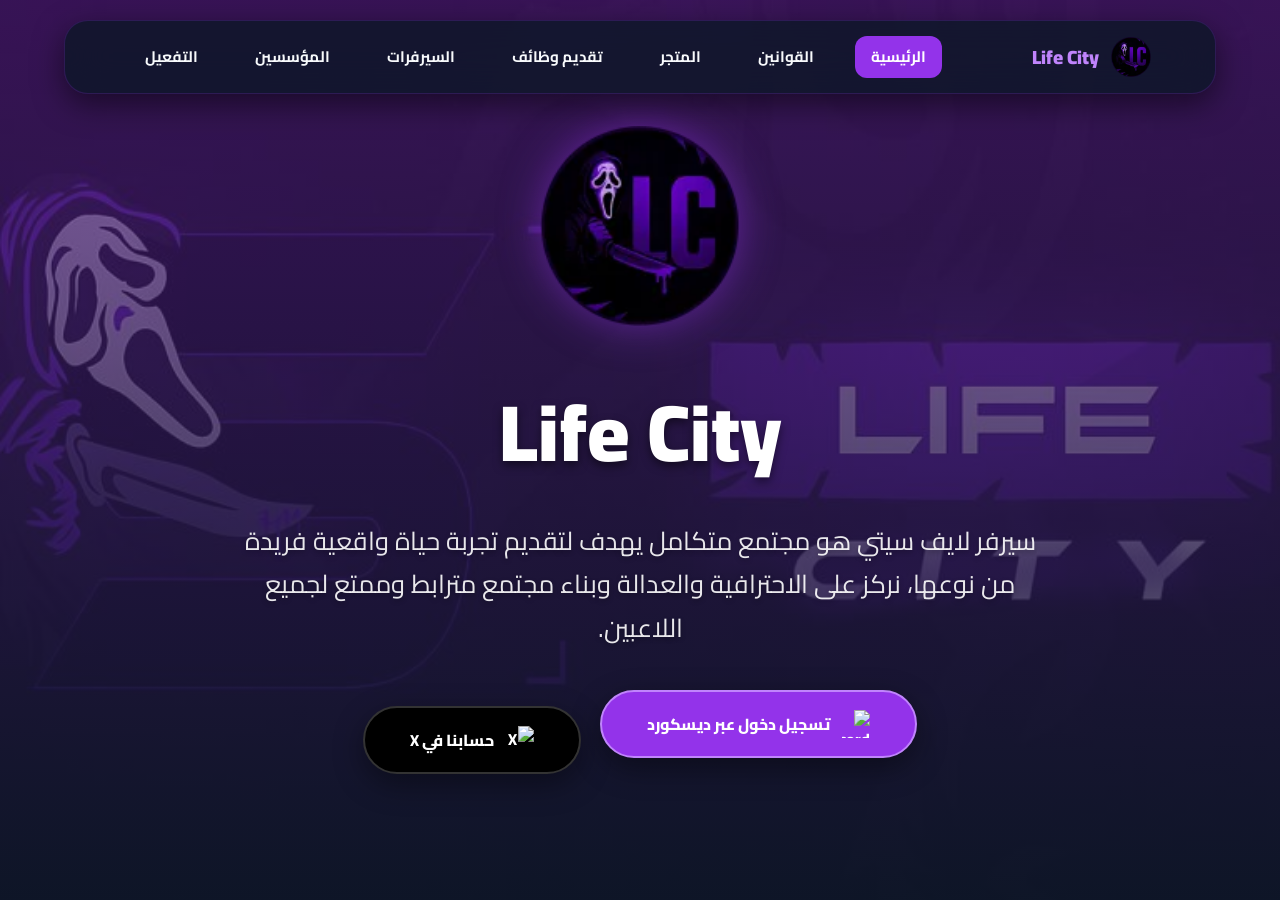
==== index.html @ 736665c3 "Update index.html" ====
<!DOCTYPE html>
<html lang="ar" dir="rtl">
<head>
    <meta charset="UTF-8">
    <meta name="viewport" content="width=device-width, initial-scale=1.0">
    <title>Life City - لايف سيتي</title>
    <link rel="stylesheet" href="style.css">
</head>
<body>
    <!-- Background Effects -->
    <div class="glass-bg">
        <div class="blob blob-1"></div>
        <div class="blob blob-2"></div>
        <div class="blob blob-3"></div>
    </div>
    
    <header>
        <div class="logo-area">
            <img src="logo.webp" alt="Life City" class="header-logo">
            <span class="brand-name">Life City</span>
        </div>
        <nav id="main-nav">
            <a onclick="showSection('home')" class="nav-link active">الرئيسية</a>
            <a onclick="showSection('rules')" class="nav-link">القوانين</a>
            <a onclick="showSection('store')" class="nav-link">المتجر</a>
            <a onclick="showSection('jobs')" class="nav-link">تقديم وظائف</a>
            <div class="dropdown">
                <a class="nav-link">السيرفرات</a>
                <div class="dropdown-content">
                    <a href="https://discord.gg/nRZxSdx6" target="_blank" class="dropdown-item">سيرفر الفايتات</a>
                    <a href="https://discord.gg/UA8vhz3D" target="_blank" class="dropdown-item">سيرفر العصابات RP</a>
                </div>
            </div>
            <a onclick="showSection('members')" class="nav-link">المؤسسين</a>
            <a onclick="showSection('activation')" class="nav-link">التفعيل</a>
        </nav>
        <div class="mobile-menu-btn" onclick="toggleMobileMenu()">
            <span></span>
            <span></span>
            <span></span>
        </div>
    </header>

    <!-- Activation Section -->
    <section id="activation">
        <div class="container">
            <div class="section-title">
                <h2>التفعيل</h2>
                <div class="title-line"></div>
            </div>
            
            <div id="terms-container" class="activation-card">
                <div class="terms-content">
                    <h3>الشروط العامة</h3>
                    <ul class="terms-list">
                        <li>العمر المسموح لدخول السيرفر: 13 سنة فما فوق.</li>
                        <li>ممنوع استخدام أي شخصية افتراضية إلا من خلال المتجر فقط.</li>
                        <li>ممنوع كتابة أسمك باللغة الإنجليزية أو برموز أو تشكيل أو يكون اسم شخصيه مشهوره.</li>
                        <li>يمنع الدخول من أجهزة غير جهازك الشخصي.</li>
                        <li>يحق لك امتلاك شخصتين فقط.</li>
                    </ul>
                </div>
                <div class="activation-buttons">
                    <div class="activation-option" onclick="acceptTerms()">
                        <div class="option-image-wrapper">
                            <img src="https://cdn-icons-png.flaticon.com/512/190/190411.png" alt="Agree" class="option-image">
                        </div>
                        <span class="option-label">الموافقة على الشروط</span>
                    </div>
                    <div class="activation-option" onclick="showSection('home')">
                        <div class="option-image-wrapper">
                            <img src="https://cdn-icons-png.flaticon.com/512/1828/1828843.png" alt="Disagree" class="option-image">
                        </div>
                        <span class="option-label">غير موافق على الشروط</span>
                    </div>
                </div>
            </div>

            <div id="activation-form-container" class="activation-card" style="display: none;">
                <form id="activation-form" onsubmit="submitActivation(event)">
                    <div class="form-part">
                        <h3>الجزء الأول: معلومات الشخصية</h3>
                        
                        <div class="form-group">
                            <label>اكتب يوزرك ديسكورد؟ *</label>
                            <input type="text" name="discord_user" required placeholder="مثال: name#0000">
                        </div>

                        <div class="form-group">
                            <label>اكتب يوزرك روبلوكس؟ *</label>
                            <input type="text" name="roblox_user" required>
                        </div>

                        <div class="form-group">
                            <label>شرفنا باسمك وعمرك الحقيقيين؟ *</label>
                            <input type="text" name="real_info" required>
                        </div>

                        <div class="form-group">
                            <label>اسم الشخصية الأول والأخير وتاريخ ميلادها والمنشئ واللغة الخاصه بالشخصية؟ *</label>
                            <input type="text" name="char_info" required>
                        </div>

                        <div class="form-group">
                            <label>ماهي قصة الشخصية؟ ( لاتقل عن 5 اسطر ولا تزيد عن 10 اسطر ) *</label>
                            <textarea name="char_story" required rows="5"></textarea>
                            <small>يوجد تعريف لكيفية الكتابة في الديسكورد يرجى مراجعته قبل كتابة القصة.</small>
                        </div>

                        <div class="form-group">
                            <label>ماهي ايجابيات وسلبيات الشخصية من القصة؟ *</label>
                            <textarea name="pros_cons" required></textarea>
                        </div>

                        <div class="form-group">
                            <label>هل لديك خبرة سابقة في تقمص الشخصيات؟ اكتب عنها بالتفصيل *</label>
                            <textarea name="experience" required></textarea>
                        </div>

                        <div class="form-group">
                            <label>ماهوا سبب رغبتك في دخول المدينة؟ *</label>
                            <textarea name="reason" required></textarea>
                        </div>
                    </div>

                    <div class="form-part">
                        <h3>الجزء الثاني: كيف ستتصرف شخصيتك؟</h3>
                        <p class="form-note">يرجى ربط تصرفاتك بالمواقف التالية بشخصيتك, علما أن عدم مطابقة تصرفات شخصيتك للبيانات المذكوره في الجزء الاول يقلل فرص قبولك.</p>

                        <div class="form-group">
                            <label>انت الان تحمل سلاح ناري توجهت لتبحث عن رهينة لتقوم بسطو مسلح على أحد المتاجر اكتشفت ان الشخص الذي اختطفته شخص ذو سلطة اجرامية في المدينة ماذا ستفعل في هذا الموقف؟ *</label>
                            <textarea name="scenario_1" required></textarea>
                        </div>

                        <div class="form-group">
                            <label>بعد توجهك الى احدى الاحياء الخطيرة في المدينة وجدت سيارة مركونة في أحد الازقة وداخلها شحنة قد تكون مواد مخدرة ماذا ستفعل؟ *</label>
                            <textarea name="scenario_2" required></textarea>
                        </div>

                        <div class="form-group">
                            <label>أنت تقوم بإصلاح سيارتك, قام شخص بسحب سلاحه خلفك وامرك برمي اغراضك وتسليم مفاتيح سيارتك. ماذا ستقول وماذا ستفعل في هذه الحالة؟ *</label>
                            <textarea name="scenario_3" required></textarea>
                        </div>

                        <div class="form-group">
                            <label>يوم روتيني لك كسائق اجره اتصل عليك شخصين, الاول يحتاج توصيله من العمل الى منزله في احد الاحياء الفارهه بمبلغ 13$, اما الثاني يحتاج توصيله من ساندي شور الى احد الاحياء المشبوهة جنوب المدينة. ماذا ستختار ولماذا؟ *</label>
                            <textarea name="scenario_4" required></textarea>
                        </div>
                    </div>

                    <button type="submit" class="submit-btn">تم الانتهاء</button>
                </form>
            </div>
        </div>
    </section>

    <!-- Home Section -->
    <section id="home" class="active">
        <div class="banner-section">
            <img src="logo.webp" class="hero-logo" alt="Life City Logo">
            <div class="banner-content">
                <h1>Life City</h1>
                <p>سيرفر لايف سيتي هو مجتمع متكامل يهدف لتقديم تجربة حياة واقعية فريدة من نوعها، نركز على الاحترافية والعدالة وبناء مجتمع مترابط وممتع لجميع اللاعبين.</p>
                <a href="https://discord.gg/li-1" class="dsc-btn">
                    <img src="https://cdn-icons-png.flaticon.com/512/2111/2111370.png" class="dsc-icon" alt="Discord">
                    تسجيل دخول عبر ديسكورد
                </a>
                <a href="https://x.com/LifeCityCfw" target="_blank" class="dsc-btn x-btn">
                    <img src="https://abs.twimg.com/favicons/twitter-pip.2.ico" class="dsc-icon" alt="X">
                    حسابنا في X
                </a>
            </div>
        </div>
    </section>

    <!-- Rules Section -->
    <section id="rules">
        <div class="container">
            <div class="section-title">
                <h2>قوانين السيرفر</h2>
                <div class="title-line"></div>
            </div>
            
            <div class="rules-grid">
                <!-- قوانين الحياة الجديدة - NLR -->
                <div class="rule-card" onclick="toggleCard(this)">
                    <div class="rule-header">
                        <img src="https://cdn-icons-png.flaticon.com/512/10433/10433048.png" class="rule-icon-img" alt="Icon">
                        <h3>قوانين الحياة الجديدة - NLR</h3>
                    </div>
                    <div class="rule-body" onclick="event.stopPropagation()">
                        <div class="rule-desc" style="display: block; background: none; border: none; padding-top: 0;">
                            <p>في حال اغمائك بشكل كامل لا يمكنك الكلام او الحركة او فعل أي شيء في حال تم اسقاطك من قبل شخص و تم انعاشك من قبل مسعفين تستطيع تذكر جميع الاحداث في حال تم اعطائك ابرة "في العيادة الخاصة" من احد اللاعبين اللذين لديهم عداوة معك لا تستطيع تذكر أي شي حصل لك ( منها العداوات او الاحداث )</p>
                        </div>
                    </div>
                </div>

                <!-- الباور جيمنج - PowerGaming -->
                <div class="rule-card" onclick="toggleCard(this)">
                    <div class="rule-header">
                        <img src="https://cdn-icons-png.flaticon.com/512/8002/8002123.png" class="rule-icon-img" alt="Icon">
                        <h3>الباور جيمنج - PowerGaming</h3>
                    </div>
                    <div class="rule-body" onclick="event.stopPropagation()">
                        <div class="rule-desc" style="display: block; background: none; border: none; padding-top: 0;">
                            <p>استخدام الوسائل غير موجودة في اللعبة للحصول على ميزة أو عدم التوافق مع العالم بطريقة معقولة وبشكل واقعي ومنها التالي وهناك الكثير من المواقف والامثلة التي تندرج تحت Powergaming</p>
                        </div>
                    </div>
                </div>

                <!-- الخوف على الحياة - NVL -->
                <div class="rule-card" onclick="toggleCard(this)">
                    <div class="rule-header">
                        <img src="https://cdn-icons-png.flaticon.com/512/1022/1022331.png" class="rule-icon-img" alt="Icon">
                        <h3>الخوف على الحياة - NVL</h3>
                    </div>
                    <div class="rule-body" onclick="event.stopPropagation()">
                        <div class="rule-desc" style="display: block; background: none; border: none; padding-top: 0;">
                            <p>عدم الخوف بشكل واقعي على حياتك عندما تتعرض للتهديد بالأسلحة أو بأذى شديد من وسائل أخرى يعتبر الخوف على الحياة شي اساسي ومهم جدا مثال : اذا كان هناك اداة تعرض حياتك للخطر</p>
                        </div>
                    </div>
                </div>

                <!-- الميتا جيمنج Metagaming -->
                <div class="rule-card" onclick="toggleCard(this)">
                    <div class="rule-header">
                        <img src="https://cdn-icons-png.flaticon.com/512/1491/1491214.png" class="rule-icon-img" alt="Icon">
                        <h3>الميتا جيمنج Metagaming</h3>
                    </div>
                    <div class="rule-body" onclick="event.stopPropagation()">
                        <div class="rule-desc" style="display: block; background: none; border: none; padding-top: 0;">
                            <p>اي معلومة تحصل عليها من خارج المدينة مثال معلومة حصلت عليها من بث او دسكورد او مقطع باليوتيوب كلها تعتبر مخالفة</p>
                        </div>
                    </div>
                </div>

                <!-- القتل العشوائي - RDM -->
                <div class="rule-card" onclick="toggleCard(this)">
                    <div class="rule-header">
                        <img src="https://cdn-icons-png.flaticon.com/512/4341/4341139.png" class="rule-icon-img" alt="Icon">
                        <h3>القتل العشوائي - RDM</h3>
                    </div>
                    <div class="rule-body" onclick="event.stopPropagation()">
                        <div class="rule-desc" style="display: block; background: none; border: none; padding-top: 0;">
                            <p>قتل الأشخاص دون سبب, تهديد, بصورة عشوائية او بدون عداوة يعتبر القتل العشوائي ممنوع ومخالف للنظام العام للسيرفر.</p>
                        </div>
                    </div>
                </div>

                <!-- قانون تقدير الحياة - Life City -->
                <div class="rule-card" onclick="toggleCard(this)">
                    <div class="rule-header">
                        <img src="https://cdn-icons-png.flaticon.com/512/3364/3364789.png" class="rule-icon-img" alt="Icon">
                        <h3>قانون تقدير الحياة - Life City</h3>
                    </div>
                    <div class="rule-body" onclick="event.stopPropagation()">
                        <div class="rule-desc" style="display: block; background: none; border: none; padding-top: 0;">
                            <p>هي الحفاظ على حياتك وحياة الآخرين، وعدم التهور، وأن لا تستهين بقتل الأشخاص، وأن لا تقاوم المجرم أو الشرطة او اي شحص يحمل سلاح مهما كان خصوصاُ اذا كنت أعزل، وهذا لا يمنع استعمال حق الدفاع عن النفس عند الضرورة التي تمنعك من طلب مساعدة الشرطة، وبكل الأحوال يجب محاورة اللاعب بشكل جيد والتفاوض معه قبل الشروع بأي عمل يعرض حياة اللاعب الآخر للخطر.</p>
                        </div>
                    </div>
                </div>

                <!-- القوانين العامة -->
                <div class="rule-card" onclick="toggleCard(this)">
                    <div class="rule-header">
                        <img src="https://cdn-icons-png.flaticon.com/512/1041/1041916.png" class="rule-icon-img" alt="Icon">
                        <h3>القوانين العامة والشروط</h3>
                    </div>
                    <div class="rule-body" onclick="event.stopPropagation()">
                        <div class="rule-desc" style="display: block; background: none; border: none; padding-top: 0;">
                            <h4 style="color: var(--primary-light); margin-bottom: 10px;">📌 شروط عامة</h4>
                            <ul style="margin-bottom: 20px;">
                                <li>العمر المسموح لدخول السيرفر: 13 سنة فما فوق.</li>
                                <li>ممنوع استخدام أي شخصية افتراضية إلا من خلال المتجر فقط.</li>
                                <li>ممنوع كتابة أسمك باللغة الإنجليزية أو برموز أو تشكيل أو يكون اسم شخصيه مشهوره.</li>
                                <li>يمنع الدخول من أجهزة غير جهازك الشخصي.</li>
                                <li>يحق لك امتلاك شخصتين فقط.</li>
                            </ul>

                            <h4 style="color: var(--primary-light); margin-bottom: 10px;">🎥 اللعب والبث</h4>
                            <ul style="margin-bottom: 20px;">
                                <li>ممنوع الستريم سنايب أو متابعة البثوث أثناء اللعب (عقوبتها شديدة).</li>
                                <li>ممنوع التواجد في الديسكورد أو التواصل الخارجي مع لاعبين آخرين أثناء اللعب.</li>
                            </ul>

                            <h4 style="color: var(--primary-light); margin-bottom: 10px;">🧑🏾‍💼 القوانين العامة داخل السيرفر</h4>
                            <ul>
                                <li>ممنوع الاعتداء على البوتات (يعتبرون مواطنين).</li>
                                <li>ممنوع طلب تعويض عند خسارة أموالك أو أغراضك بسبب التحلل أو المستشفى.</li>
                                <li>ممنوع الكتابة خارج “الرول بلاي” في تطبيق تويتر، ويمكن الكتابة فقط في الأمور الداخلة في إطار التمثيل وتقمص الشخصيات والسيناريوهات والأمور المكملة لها.</li>
                                <li>لا يحق لك الدخول في أحداث كبيرة مثلا ( بيع وشراء ) إلا إذا كان بينكم معرفة رول بلاي لمدة لا تقل عن أسبوع.</li>
                                <li>يمنع القذف، الشتم، الطائفية، السياسة، الدين، أو القبلية (العقوبة: باند نهائي).</li>
                                <li>يمنع استخدام كلمات غير مفهومة، مشفرة، أو سب مبطن.</li>
                                <li>يمنع استغلال خدمات الجوال (مثل طلب تاكسي أو خدمات) بهدف الخطف أو القتل.</li>
                                <li>يمنع توزيع مبالغ مالية كبيرة (10 آلاف فأكثر) إلا إذا كان بينكم معرفة لا تقل عن أسبوع.</li>
                                <li>يمنع مشاركة أي من حساباتك أو معلوماتك الشخصية (سناب، إنستا، ستيم، ديسكورد... إلخ) مع أي شخص (العقوبة: باند نهائي).</li>
                                <li>يمنع حمل شخصين في نفس الوقت (حمل + سحب) مهما كانت الأسباب.</li>
                            </ul>
                        </div>
                    </div>
                </div>

                <!-- القيادة -->
                <div class="rule-card" onclick="toggleCard(this)">
                    <div class="rule-header">
                        <img src="https://cdn-icons-png.flaticon.com/512/741/741407.png" class="rule-icon-img" alt="Icon">
                        <h3>قوانين القيادة</h3>
                    </div>
                    <div class="rule-body" onclick="event.stopPropagation()">
                        <div class="rule-desc" style="display: block; background: none; border: none; padding-top: 0;">
                            <p>القيادة يجب أن تكون واقعية:</p>
                            <ul>
                                <li>لا سرعة مفرطة بدون سبب.</li>
                                <li>لا قطع إشارات عشوائي.</li>
                                <li>لا تهور بدون داعٍ.</li>
                                <li>مخالفة هذه القوانين = تحذير Power Gaming أو باند.</li>
                                <li>يمنع استخدام حركه رفع الدباب و النط من أي مكان سواء الأرصفة القصيرة و ذلك يتضمن ( الجسور - الجدران - المباني - العوائق التي تجعل الدباب يرتفع الى السماء )</li>
                            </ul>
                        </div>
                    </div>
                </div>

                <!-- نظام الوورنات -->
                <div class="rule-card" onclick="toggleCard(this)">
                    <div class="rule-header">
                        <img src="https://cdn-icons-png.flaticon.com/512/564/564619.png" class="rule-icon-img" alt="Icon">
                        <h3>نظام الوورنات (التحذيرات)</h3>
                    </div>
                    <div class="rule-body" onclick="event.stopPropagation()">
                        <div class="rule-desc" style="display: block; background: none; border: none; padding-top: 0;">
                            <p>|| للتنبيه الورنات ليست العقوبه الوحيده للمخالفين يوجد بعض المخالفات مستثناء من الورنات ||</p>
                            <ul>
                                <li>1 >> وارن >> بدون اي اجراء.</li>
                                <li>2 >> وارن >> باند 12 ساعة.</li>
                                <li>3 >> وارن >> بدون اي اجراء.</li>
                                <li>4 >> وارن >> باند 24 ساعة.</li>
                                <li>5 >> وارن >> بدون اي اجراء.</li>
                                <li>6 >> وارن >> باند 3 ايام.</li>
                                <li>7 >> وارن >> بدون اي اجراء.</li>
                                <li>8 >> وارن >> باند 7 ايام.</li>
                                <li>9 >> وارن >> بدون اب اجراء.</li>
                                <li>10 >> وارن >> باند 10 ايام.</li>
                                <li>11 >> وارن >> بدون اي اجراء.</li>
                                <li>12 >> وارن >> باند اسبوعين.</li>
                                <li>13 >> وارن >> بدون اي اجراء.</li>
                                <li>14 >> وارن >> باند 3 اسابيع.</li>
                                <li>15 >> باند ثلاث أشهر او نهائي.</li>
                            </ul>
                        </div>
                    </div>
                </div>

                <!-- قوانين الشرطة -->
                <div class="rule-card" onclick="toggleCard(this)">
                    <div class="rule-header">
                        <img src="https://cdn-icons-png.flaticon.com/512/2563/2563351.png" class="rule-icon-img" alt="Icon">
                        <h3>قوانين الشرطة</h3>
                    </div>
                    <div class="rule-body" onclick="event.stopPropagation()">
                        <div class="rule-desc" style="display: block; background: none; border: none; padding-top: 0;">
                            <h4 style="color: var(--primary-light); margin-bottom: 10px;">إيقاف الخدمات والمداهمات</h4>
                            <ul style="margin-bottom: 20px;">
                                <li>1 - يحق للضابط وما فوق برفع طلب إيقاف خدمات الى المحكمة لا يمكن تنفيذ إيقاف الخدمات الا من خلال حكم من المحكمة</li>
                                <li>2 - يتم طلب المداهمة من خلال الضباط وما فوق ولا يمكن مداهمة أي شخص الا من خلال أمر تنفيذ من المحكمة</li>
                                <li>3 - في حال حدوث أي مخالفه سواء بـالرول بلاي او قوانين الشرطة سوف يتم محاسبة مسؤول الحالة فقط ويتحمل مسؤولية الأفراد</li>
                                <li>4- يجب على العسكري عدم إخراج السلاح الا بعد ان يقوم المجرم بأخرج اي سلاحه</li>
                                <li>5 - يجب على العسكري استخدام نفس فئة الأسلحة "خفيف, ثقيل" المستخدمة من المجرم بـ استثناء أوامر القيادة.</li>
                                <li>6 - على جميع العساكر والأفراد عدم استخدام الأسلحة النارية في حال استخدام المجرم سلاح أبيض الا في حالة مهاجمة المجرم للعسكري.</li>
                                <li>7 - في حال التفرقة بين المواطنين في التعامل سواء التفاوض مع مجرم او التعامل مع مسعف او مع مواطن بسوء سيتم تحويل الموضوع رقابياً وأن يتم التعامل الكامل بالرول وفي حدوده فقط</li>
                            </ul>
                            
                            <h4 style="color: var(--primary-light); margin-bottom: 10px;">سلوك رجل الأمن</h4>
                            <p>يجب أن يكون رجل الأمن مهذب تجاه المواطنين ومع زملائهم , يجب أن يكون لبقاً في أداء واجبه، متحكم في اعصابه ويتحمل أقصى درجات الصبر والتقدير. لا يجوز لهم استخدام لغة أو إيماءات بذيئة أو عنيفة تجاه المواطنين أو زملائه في شرطة لايف سيتي .</p>
                            <p>لا يجوز لرجال الأمن ارتكاب أي عمل من أعمال الفساد. وعليهم أيضا معارضة ومكافحة كل هذه الأعمال بصرامة و الإبلاغ عنها.</p>
                            <p>يجب على رجال الأمن تطبيق القانون ، في أدائهم لواجبهم ، احترام وحماية كرامة الإنسان والحفاظ على حقوق الإنسان لجميع الأشخاص ودعمها.</p>
                            <p>تعتبر الخيانة او التمرد انهيارًا خطيرًا في الانضباط والنظام داخل حكومة ريسبيكت. لذلك، فإن أي رجل امن يكون متمردًا تجاه حكومة لايف سيتي يخضع لإجراءات تأديبية قد تؤدي إلى إنهاء الخدمة أو الإعدام بالرصاص.</p>
                        </div>
                    </div>
                </div>
            </div>
        </div>
    </section>

    <!-- Store Section -->
    <section id="store">
        <div class="coming-soon-card">
            <h2>المتجر</h2>
            <p>قريباً جداً... نجهز لكم تجربة تسوق مميزة وحصرية</p>
            <div class="job-status">COMING SOON</div>
        </div>
    </section>

    <!-- Jobs Section -->
    <section id="jobs">
        <div class="coming-soon-card">
            <h2>تقديم وظائف</h2>
            <div class="job-btns">
                <div class="job-btn">تقديم الشرطة</div>
                <div class="job-btn">تقديم الصحة</div>
                <div class="job-btn">تقديم وزارة العدل</div>
            </div>
            <div class="job-status">التقديمات مغلقة حالياً</div>
        </div>
    </section>

    <!-- Founders Section -->
    <section id="members">
        <div class="section-title">
            <img src="https://cdn-icons-png.flaticon.com/512/3135/3135715.png" class="section-icon-img" alt="Icon">
            <h2>المؤسسين</h2>
            <div class="title-line"></div>
        </div>
        <div class="members-grid">
            <div class="member-card">
                <div class="avatar-wrapper">
                    <img class="member-avatar" src="naif.webp" alt="ابو نايف">
                </div>
                <h3>ابو نايف</h3>
                <p> الاونر شيب و مبرمج الماب </p>
            </div>
            <div class="member-card">
                <div class="avatar-wrapper">
                    <img class="member-avatar" src="khaled.png" alt="خالد الهاجري">
                </div>
                <h3>خالد الهاجري</h3>
                <p>اونر و مسؤول عن سيرفر و مشرف الادارة و الرقابة</p>
            </div>
        </div>
    </section>

    <!-- Activation Section -->
    <section id="activation">
        <div class="coming-soon-card">
            <img src="https://cdn-icons-png.flaticon.com/512/1160/1160515.png" style="width: 80px; margin-bottom: 20px;" alt="Activation Icon">
            <h2>التفعيل</h2>
            <p>غدا سوف يتم اضافته</p>
            <div class="job-status" style="background: rgba(147, 51, 234, 0.2); color: var(--primary-light);">14/2/2026</div>
        </div>
    </section>

    <script src="script.js"></script>
</body>
</html>
---- style.css ----
@import url('https://fonts.googleapis.com/css2?family=Cairo:wght@300;400;600;700;800;900&display=swap');

:root {
    --primary: #9333ea;
    --primary-light: #c084fc;
    --primary-dark: #6b21a8;
    --white: #ffffff;
    --bg-dark: #0f172a;
    --bg-purple: #1e1b4b;
    --text-light: #f8fafc;
    --text-muted: #94a3b8;
    --glass-purple: rgba(147, 51, 234, 0.15);
    --border-soft: rgba(147, 51, 234, 0.2);
    --card-shadow: 0 20px 40px rgba(0, 0, 0, 0.3);
    --transition: all 0.4s cubic-bezier(0.4, 0, 0.2, 1);
}

* {
    margin: 0;
    padding: 0;
    box-sizing: border-box;
}

body {
    background-color: var(--bg-dark);
    color: var(--text-light);
    font-family: 'Cairo', sans-serif;
    overflow-x: hidden;
    direction: rtl;
    line-height: 1.7;
}

/* Elegant Purple Background */
.glass-bg {
    position: fixed;
    top: 0;
    left: 0;
    width: 100%;
    height: 100%;
    z-index: -2;
    background: radial-gradient(circle at top right, #2e1065, #0f172a);
}

.blob {
    position: absolute;
    border-radius: 50%;
    filter: blur(120px);
    z-index: -1;
    animation: moveBlob 25s infinite alternate ease-in-out;
    opacity: 0.4;
}

.blob-1 {
    width: 800px;
    height: 800px;
    background: #581c87;
    top: -200px;
    right: -200px;
}

.blob-2 {
    width: 600px;
    height: 600px;
    background: #3b0764;
    bottom: -100px;
    left: -100px;
    animation-delay: -7s;
}

@keyframes moveBlob {
    0% { transform: translate(0, 0) scale(1) rotate(0deg); }
    100% { transform: translate(80px, 40px) scale(1.1) rotate(15deg); }
}

/* Header - Modern & Floating Glass */
header {
    display: flex;
    justify-content: space-between;
    align-items: center;
    padding: 15px 5%;
    position: fixed;
    top: 20px;
    left: 5%;
    right: 5%;
    width: 90%;
    z-index: 10000;
    background: rgba(15, 23, 42, 0.85);
    backdrop-filter: blur(20px);
    border: 1px solid var(--border-soft);
    border-radius: 24px;
    box-shadow: 0 10px 30px rgba(0, 0, 0, 0.5);
    transition: var(--transition);
}

@media (min-width: 769px) {
    nav {
        display: flex !important;
        position: static;
        width: auto;
        background: transparent;
        backdrop-filter: none;
        flex-direction: row;
        padding: 0;
        border: none;
        box-shadow: none;
        gap: 25px;
        z-index: auto;
    }
}

.logo-area {
    display: flex;
    align-items: center;
    gap: 12px;
    flex-shrink: 0;
}

.header-logo {
    width: 40px;
    height: 40px;
    border-radius: 10px;
    object-fit: cover;
}

.brand-name {
    font-size: 1.2rem;
    font-weight: 900;
    color: var(--primary-light);
    white-space: nowrap;
}

nav {
    display: flex;
    align-items: center;
    gap: 25px;
}

.nav-link {
    text-decoration: none;
    color: var(--text-light);
    font-weight: 700;
    font-size: 0.95rem;
    transition: var(--transition);
    cursor: pointer;
    padding: 8px 16px;
    border-radius: 12px;
}

.nav-link:hover, .nav-link.active {
    color: var(--white);
    background: var(--primary);
}

/* Dropdown Menu Style */
.dropdown {
    position: relative;
    display: inline-block;
}

.dropdown-content {
    display: none;
    position: absolute;
    top: 100%;
    right: 0;
    background: var(--bg-purple);
    min-width: 200px;
    border-radius: 15px;
    box-shadow: 0 10px 30px rgba(0,0,0,0.5);
    padding: 10px;
    z-index: 1;
    margin-top: 10px;
    backdrop-filter: blur(10px);
    border: 1px solid var(--border-soft);
}

.dropdown:hover .dropdown-content {
    display: block;
}

.dropdown-item {
    padding: 10px 15px;
    text-decoration: none;
    color: var(--text-light);
    display: block;
    border-radius: 10px;
    transition: var(--transition);
    font-size: 0.9rem;
    font-weight: 600;
}

.dropdown-item:hover {
    background: var(--primary);
    color: var(--white);
}

/* Global Section Background */
section {
    display: none;
    padding-top: 100px;
    min-height: 100vh;
    position: relative;
    background: linear-gradient(rgba(88, 28, 135, 0.6), rgba(15, 23, 42, 0.9)), url('banner.jpg');
    background-size: cover;
    background-position: center;
    background-attachment: fixed;
}

section.active {
    display: block;
    animation: fadeIn 0.6s ease;
}

@keyframes fadeIn {
    from { opacity: 0; transform: translateY(20px); }
    to { opacity: 1; transform: translateY(0); }
}

/* Home Section Styles */
#home {
    padding-top: 0;
    align-items: center;
    justify-content: center;
}

#home.active {
    display: flex;
}

.banner-section {
    text-align: center;
    padding: 120px 20px;
    color: var(--white);
    width: 100%;
    max-width: 1000px;
}

.hero-logo {
    width: 200px;
    margin-bottom: 30px;
    filter: drop-shadow(0 0 20px rgba(147, 51, 234, 0.5));
    animation: pulse 3s infinite ease-in-out;
}

@keyframes pulse {
    0% { transform: scale(1); }
    50% { transform: scale(1.05); }
    100% { transform: scale(1); }
}

.banner-content h1 {
    font-size: 5rem;
    font-weight: 900;
    margin-bottom: 20px;
    text-shadow: 0 4px 10px rgba(0,0,0,0.5);
}

.banner-content p {
    font-size: 1.6rem;
    color: rgba(255, 255, 255, 0.9);
    max-width: 800px;
    margin: 0 auto 40px;
    text-shadow: 0 2px 5px rgba(0,0,0,0.3);
}

.dsc-btn {
    background: var(--primary);
    padding: 18px 45px;
    border-radius: 50px;
    color: var(--white) !important;
    font-weight: 800;
    text-decoration: none;
    display: inline-flex;
    align-items: center;
    gap: 12px;
    box-shadow: 0 10px 30px rgba(0, 0, 0, 0.4);
    transition: var(--transition);
    border: 2px solid var(--primary-light);
}

.dsc-btn:hover {
    background: var(--white);
    color: var(--primary) !important;
    transform: translateY(-5px);
}

.x-btn {
    background: #000000;
    border-color: #333;
    margin-right: 15px;
}

.x-btn:hover {
    background: #222;
    color: var(--white) !important;
}

.dsc-icon {
    width: 28px;
    height: 28px;
}

/* Store & Jobs Coming Soon Card */
.coming-soon-card {
    background: var(--bg-purple);
    max-width: 700px;
    margin: 40px auto;
    padding: 80px 40px;
    border-radius: 40px;
    text-align: center;
    box-shadow: var(--card-shadow);
    border: 2px solid var(--border-soft);
}

.coming-soon-card h2 {
    font-size: 3rem;
    color: var(--primary-light);
    margin-bottom: 25px;
    font-weight: 900;
}

.coming-soon-card p {
    font-size: 1.2rem;
    color: var(--text-muted);
    margin-bottom: 30px;
}

.job-btns {
    display: grid;
    grid-template-columns: 1fr 1fr;
    gap: 20px;
    margin-top: 30px;
}

.job-btn {
    background: var(--glass-purple);
    padding: 20px;
    border-radius: 20px;
    font-weight: 800;
    color: var(--primary-light);
    border: 1px solid var(--primary);
    transition: var(--transition);
    cursor: pointer;
}

.job-btn:hover {
    background: var(--primary);
    color: var(--white);
}

.job-status {
    margin-top: 30px;
    background: rgba(239, 68, 68, 0.2);
    color: #f87171;
    padding: 10px 30px;
    border-radius: 50px;
    display: inline-block;
    font-weight: 800;
}

/* Members Section */
.members-grid {
    display: grid;
    grid-template-columns: repeat(auto-fit, minmax(320px, 1fr));
    gap: 40px;
    max-width: 1200px;
    margin: 60px auto;
    padding: 0 20px;
}

.member-card {
    background: var(--bg-purple);
    padding: 50px 30px;
    border-radius: 40px;
    text-align: center;
    box-shadow: var(--card-shadow);
    border: 1px solid var(--border-soft);
    transition: var(--transition);
}

.member-card:hover {
    transform: translateY(-15px);
    border-color: var(--primary-light);
}

.member-avatar {
    width: 140px;
    height: 140px;
    border-radius: 50%;
    margin-bottom: 25px;
    border: 5px solid var(--primary);
    padding: 5px;
    background: var(--bg-dark);
    object-fit: cover;
}

.avatar-wrapper {
    position: relative;
    display: inline-block;
}

.avatar-wrapper::after {
    content: '';
    position: absolute;
    inset: -10px;
    border-radius: 50%;
    border: 2px solid var(--primary-light);
    opacity: 0.3;
    animation: pulse 2s infinite;
}

.section-icon-img {
    width: 64px;
    height: 64px;
    margin-bottom: 20px;
    filter: drop-shadow(0 0 10px var(--primary));
}

.member-card h3 {
    font-size: 1.8rem;
    margin-bottom: 15px;
    color: var(--primary-light);
    font-weight: 800;
}

.member-card p {
    font-size: 1.1rem;
    color: var(--text-muted);
    line-height: 1.6;
}

/* Rules Section Redesign */
.container {
    max-width: 1100px;
    margin: 0 auto;
    padding: 40px 20px;
}

.section-title {
    text-align: center;
    margin-bottom: 50px;
}

.section-title h2 {
    font-size: 3rem;
    font-weight: 900;
    color: var(--primary-light);
}

.title-line {
    width: 100px;
    height: 6px;
    background: var(--primary);
    margin: 15px auto;
    border-radius: 10px;
}

.rule-card {
    margin-bottom: 40px;
}

.rule-header {
    display: flex;
    align-items: center;
    gap: 15px;
    margin-bottom: 20px;
    background: var(--primary);
    color: var(--white);
    padding: 15px 30px;
    border-radius: 20px;
    cursor: pointer;
    transition: var(--transition);
}

.rule-header:hover {
    background: var(--primary-dark);
}

.rule-icon-img {
    width: 32px;
    height: 32px;
    filter: brightness(0) invert(1);
}

.rule-header h3 {
    font-size: 1.6rem;
    font-weight: 800;
}

.rule-body {
    display: none;
    animation: slideDown 0.4s ease forwards;
}

.rule-card.active .rule-body {
    display: block;
}

@keyframes slideDown {
    from { opacity: 0; transform: translateY(-10px); }
    to { opacity: 1; transform: translateY(0); }
}

.rule-item {
    margin-bottom: 15px;
    background: var(--bg-purple);
    border-radius: 25px;
    border: 2px solid var(--border-soft);
    overflow: hidden;
    transition: var(--transition);
}

.rule-item:hover {
    border-color: var(--primary-light);
}

.rule-title {
    padding: 25px 35px;
    cursor: pointer;
    display: flex;
    justify-content: space-between;
    align-items: center;
}

.rule-title h4 {
    font-size: 1.2rem;
    font-weight: 800;
    color: var(--text-light);
}

.rule-desc {
    display: none;
    padding: 30px 40px;
    background: rgba(0, 0, 0, 0.2);
    border-top: 1px solid var(--border-soft);
    color: var(--text-muted);
    font-size: 1.1rem;
}

.rule-item.active .rule-desc {
    display: block;
}

.rule-item.active {
    border-color: var(--primary);
}

.arrow {
    transition: transform 0.3s ease;
    color: var(--primary-light);
}

.rule-item.active .arrow {
    transform: rotate(180deg);
}

/* Activation Section Styles */
.activation-card {
    background: var(--bg-purple);
    padding: 40px;
    border-radius: 30px;
    border: 1px solid var(--border-soft);
    box-shadow: var(--card-shadow);
    max-width: 800px;
    margin: 0 auto;
}

.terms-content h3 {
    color: var(--primary-light);
    margin-bottom: 20px;
    font-size: 1.8rem;
}

.terms-content ul {
    margin-bottom: 30px;
    padding-right: 20px;
}

.terms-content li {
    margin-bottom: 10px;
    color: var(--text-muted);
}

.activation-buttons {
    display: flex;
    gap: 20px;
    justify-content: center;
    flex-wrap: wrap;
}

.terms-content {
    margin-bottom: 30px;
}

.terms-list {
    list-style: none;
    padding: 0;
}

.terms-list li {
    position: relative;
    padding-right: 25px;
    margin-bottom: 12px;
    color: var(--text-muted);
    font-size: 1.1rem;
}

.terms-list li::before {
    content: '•';
    position: absolute;
    right: 0;
    color: var(--primary-light);
    font-weight: bold;
}

.activation-buttons {
    display: flex;
    gap: 30px;
    justify-content: center;
    margin-top: 20px;
}

.activation-option {
    display: flex;
    flex-direction: column;
    align-items: center;
    gap: 15px;
    cursor: pointer;
    transition: var(--transition);
    width: 200px;
}

.option-image-wrapper {
    width: 180px;
    height: 180px;
    background: white;
    border-radius: 20px;
    display: flex;
    align-items: center;
    justify-content: center;
    padding: 20px;
    transition: var(--transition);
    box-shadow: 0 10px 20px rgba(0,0,0,0.2);
}

.activation-option:hover .option-image-wrapper {
    transform: scale(1.05);
    box-shadow: 0 15px 30px rgba(147, 51, 234, 0.3);
}

.option-image {
    width: 100%;
    height: 100%;
    object-fit: contain;
}

.option-label {
    font-size: 0.9rem;
    color: var(--text-muted);
    font-weight: 600;
}

/* Hide original buttons */
.btn-agree, .btn-disagree {
    display: none;
}

.btn-icon {
    width: 20px;
    height: 20px;
    filter: brightness(0) invert(1);
}

.form-part {
    margin-bottom: 40px;
}

.form-part h3 {
    color: var(--primary-light);
    margin-bottom: 25px;
    border-bottom: 1px solid var(--border-soft);
    padding-bottom: 10px;
}

.form-note {
    background: rgba(147, 51, 234, 0.1);
    padding: 15px;
    border-radius: 10px;
    margin-bottom: 25px;
    font-size: 0.95rem;
    color: var(--primary-light);
}

.form-group {
    margin-bottom: 20px;
}

.form-group label {
    display: block;
    margin-bottom: 10px;
    font-weight: 700;
    color: var(--text-light);
}

.form-group input, .form-group textarea {
    width: 100%;
    background: var(--bg-dark);
    border: 1px solid var(--border-soft);
    border-radius: 12px;
    padding: 15px;
    color: white;
    font-family: 'Cairo', sans-serif;
    transition: var(--transition);
}

.form-group input:focus, .form-group textarea:focus {
    outline: none;
    border-color: var(--primary);
    box-shadow: 0 0 10px rgba(147, 51, 234, 0.2);
}

.form-group small {
    display: block;
    margin-top: 5px;
    color: var(--text-muted);
    font-size: 0.85rem;
}

.submit-btn {
    width: 100%;
    padding: 18px;
    background: var(--primary);
    color: white;
    border: none;
    border-radius: 15px;
    font-weight: 800;
    font-size: 1.1rem;
    cursor: pointer;
    transition: var(--transition);
    font-family: 'Cairo', sans-serif;
}

.submit-btn:hover {
    background: var(--primary-dark);
    transform: translateY(-3px);
}

/* Responsive */
@media (max-width: 768px) {
    header { 
        width: 90%; 
        left: 5%; 
        right: 5%; 
        top: 20px; 
        padding: 15px 5%;
        flex-direction: row;
        justify-content: space-between;
        display: flex !important;
        box-sizing: border-box;
    }

    .mobile-menu-btn {
        display: flex !important;
        flex-direction: column;
        gap: 6px;
        cursor: pointer;
        padding: 5px;
        z-index: 10001;
        visibility: visible !important;
        opacity: 1 !important;
        position: relative !important;
    }

    .mobile-menu-btn span {
        display: block;
        width: 30px;
        height: 4px;
        background-color: var(--primary);
        border-radius: 4px;
        transition: var(--transition);
    }

    .mobile-menu-btn.active span:nth-child(1) {
        transform: translateY(10px) rotate(45deg);
    }

    .mobile-menu-btn.active span:nth-child(2) {
        opacity: 0;
    }

    .mobile-menu-btn.active span:nth-child(3) {
        transform: translateY(-10px) rotate(-45deg);
    }

    nav { 
        display: none; 
        position: fixed;
        top: 85px;
        left: 5%;
        right: 5%;
        width: 90%;
        background: rgba(15, 23, 42, 0.98);
        backdrop-filter: blur(25px);
        flex-direction: column;
        padding: 20px;
        border-radius: 20px;
        border: 1px solid var(--border-soft);
        gap: 10px;
        z-index: 9999;
        box-shadow: 0 15px 35px rgba(0,0,0,0.5);
    }

    nav.mobile-active {
        display: flex !important;
    }

    .nav-link {
        width: 100%;
        text-align: center;
        background: transparent;
    }
    
    .nav-link:hover, .nav-link.active {
        background: var(--primary);
        color: var(--white);
    }

    .dropdown-content {
        position: static;
        width: 100%;
        margin-top: 5px;
        box-shadow: none;
    }

    .banner-content h1 { font-size: 2.8rem; }
    .banner-content p { font-size: 1.2rem; }
    .job-btns { grid-template-columns: 1fr; }
    .hero-logo { width: 150px; }
}

.mobile-menu-btn {
    display: none;
}
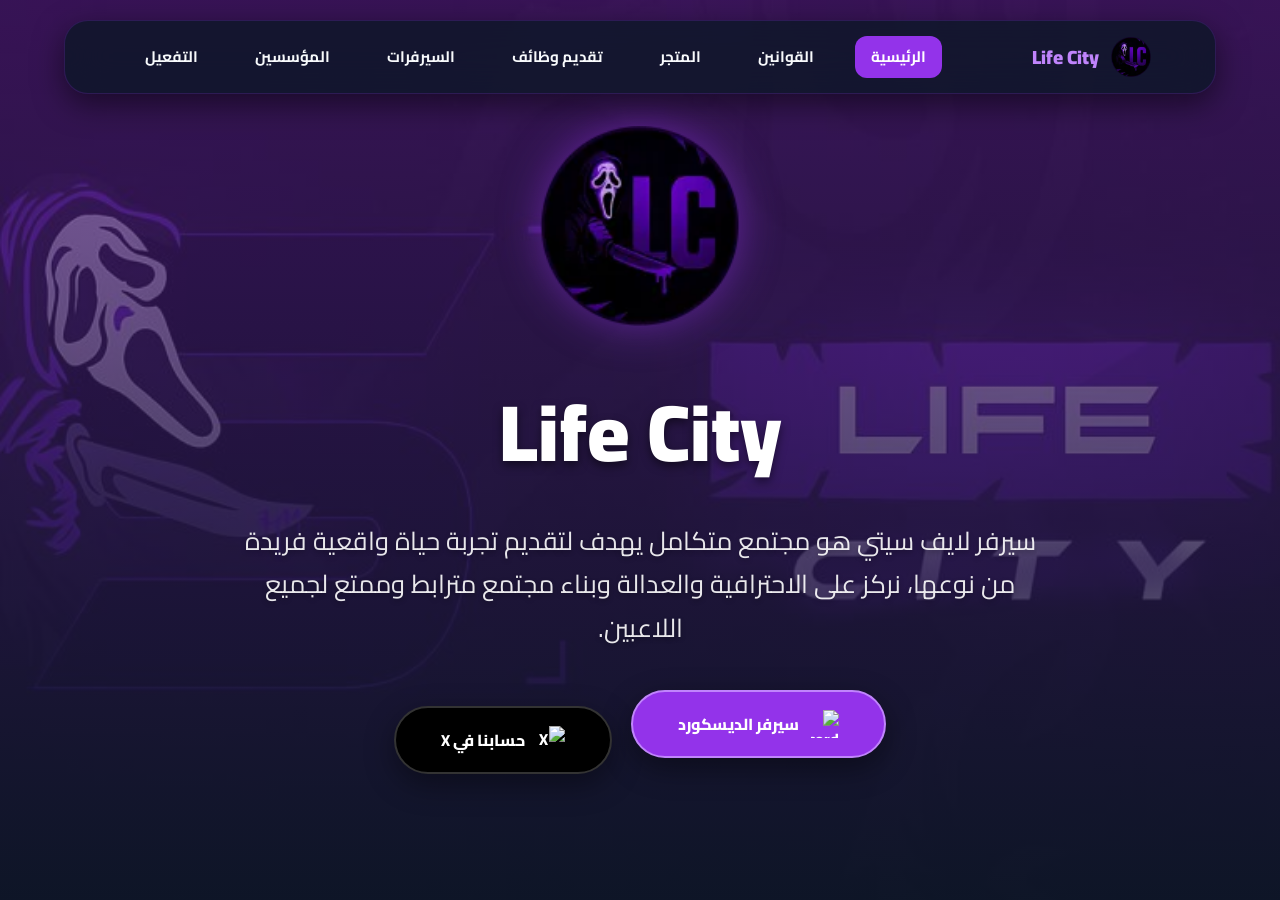
==== commit 8a2dc062: "Update index.html" ====
--- a/index.html
+++ b/index.html
@@ -163,7 +163,7 @@
                 <p>سيرفر لايف سيتي هو مجتمع متكامل يهدف لتقديم تجربة حياة واقعية فريدة من نوعها، نركز على الاحترافية والعدالة وبناء مجتمع مترابط وممتع لجميع اللاعبين.</p>
                 <a href="https://discord.gg/li-1" class="dsc-btn">
                     <img src="https://cdn-icons-png.flaticon.com/512/2111/2111370.png" class="dsc-icon" alt="Discord">
-                    تسجيل دخول عبر ديسكورد
+                    سيرفر الديسكورد
                 </a>
                 <a href="https://x.com/LifeCityCfw" target="_blank" class="dsc-btn x-btn">
                     <img src="https://abs.twimg.com/favicons/twitter-pip.2.ico" class="dsc-icon" alt="X">
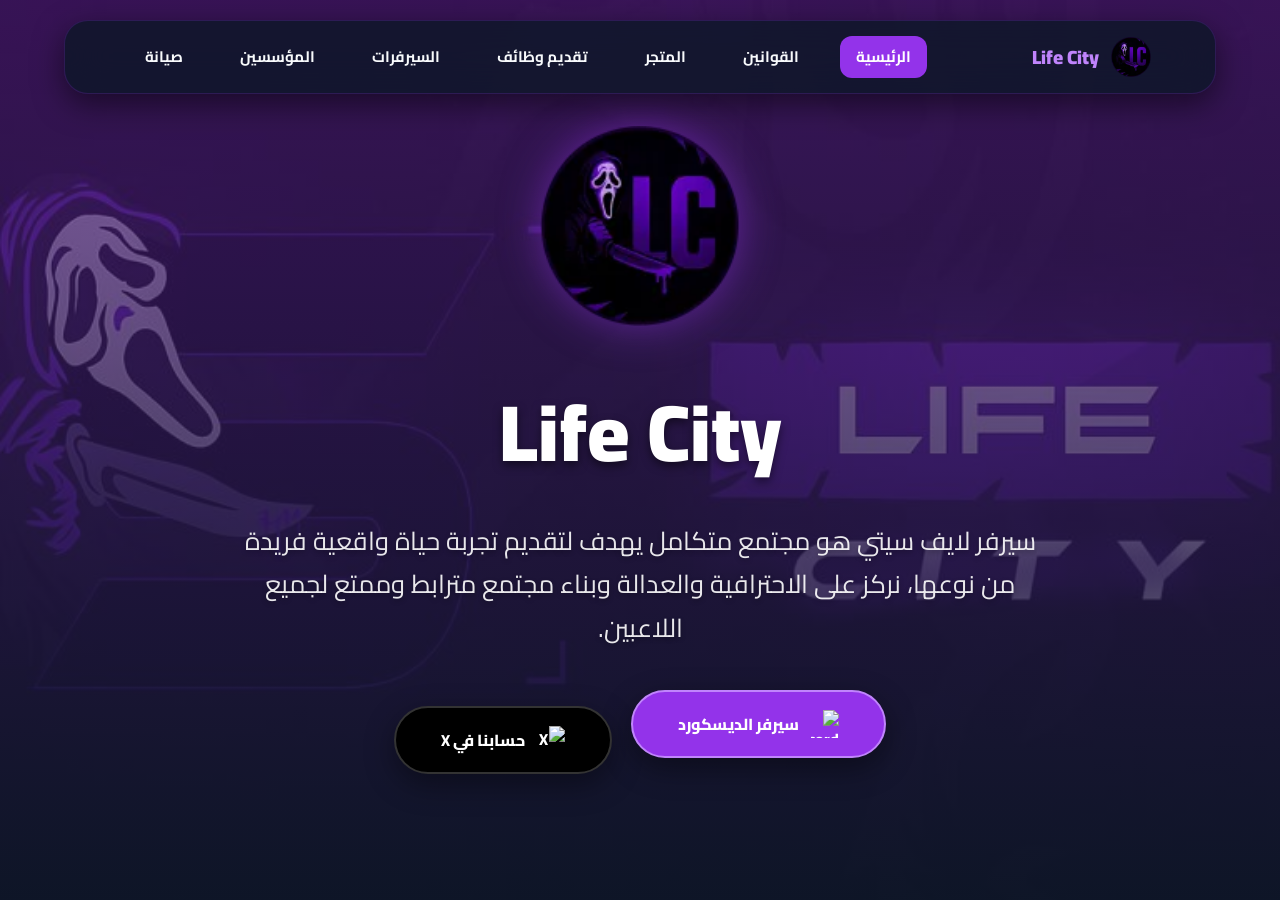
==== commit 49fd1c12: "Update index.html" ====
--- a/index.html
+++ b/index.html
@@ -32,7 +32,7 @@
                 </div>
             </div>
             <a onclick="showSection('members')" class="nav-link">المؤسسين</a>
-            <a onclick="showSection('activation')" class="nav-link">التفعيل</a>
+            <a onclick="showSection('activation')" class="nav-link">صيانة</a>
         </nav>
         <div class="mobile-menu-btn" onclick="toggleMobileMenu()">
             <span></span>
@@ -45,7 +45,7 @@
     <section id="activation">
         <div class="container">
             <div class="section-title">
-                <h2>التفعيل</h2>
+                <h2>صيانة لا يشتغل حاليا</h2>
                 <div class="title-line"></div>
             </div>
             
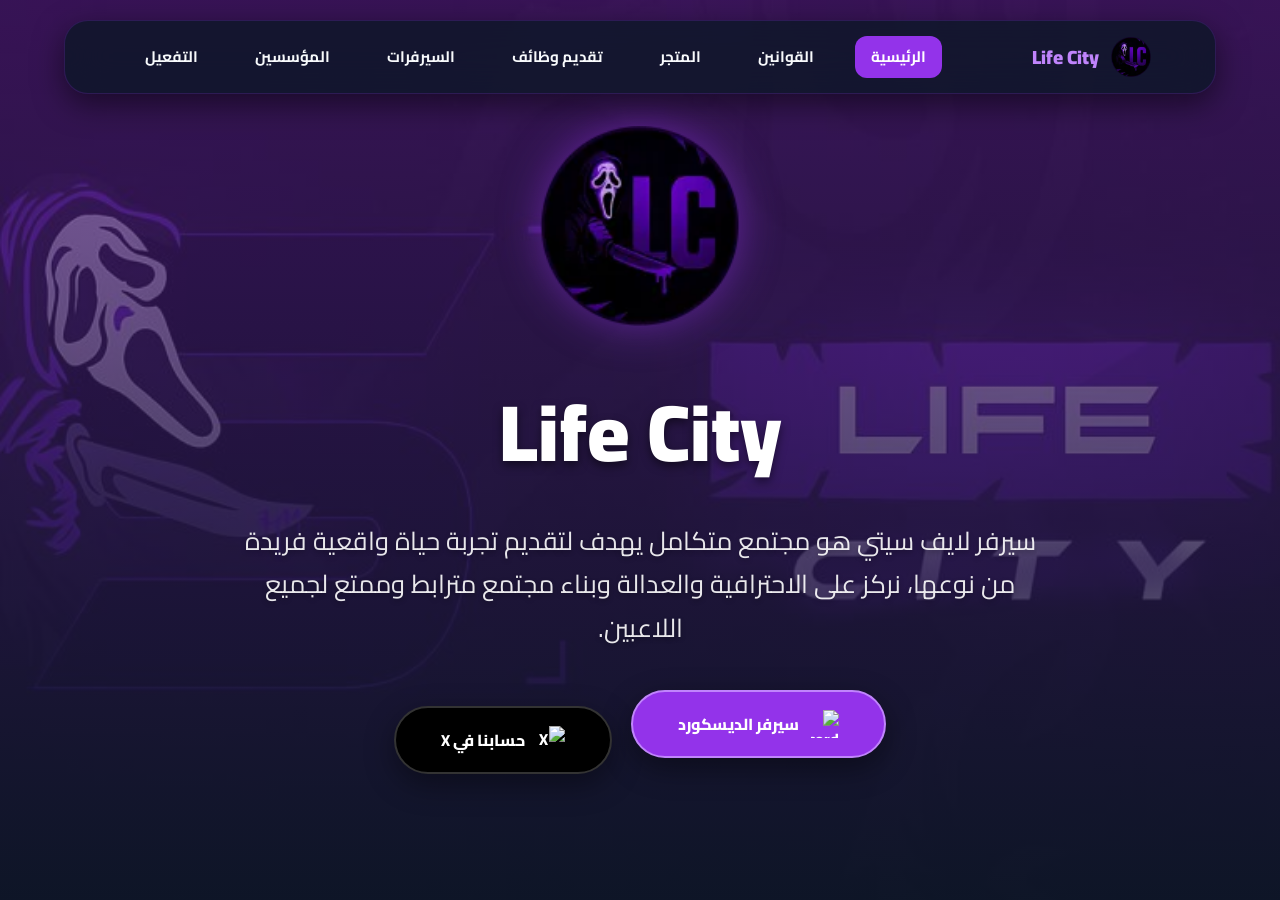
==== commit dcdd1c84: "Update index.html" ====
--- a/index.html
+++ b/index.html
@@ -32,7 +32,7 @@
                 </div>
             </div>
             <a onclick="showSection('members')" class="nav-link">المؤسسين</a>
-            <a onclick="showSection('activation')" class="nav-link">صيانة</a>
+            <a onclick="showSection('activation')" class="nav-link">التفعيل</a>
         </nav>
         <div class="mobile-menu-btn" onclick="toggleMobileMenu()">
             <span></span>
@@ -45,7 +45,7 @@
     <section id="activation">
         <div class="container">
             <div class="section-title">
-                <h2>صيانة لا يشتغل حاليا</h2>
+                <h2>التفعيل</h2>
                 <div class="title-line"></div>
             </div>
             
